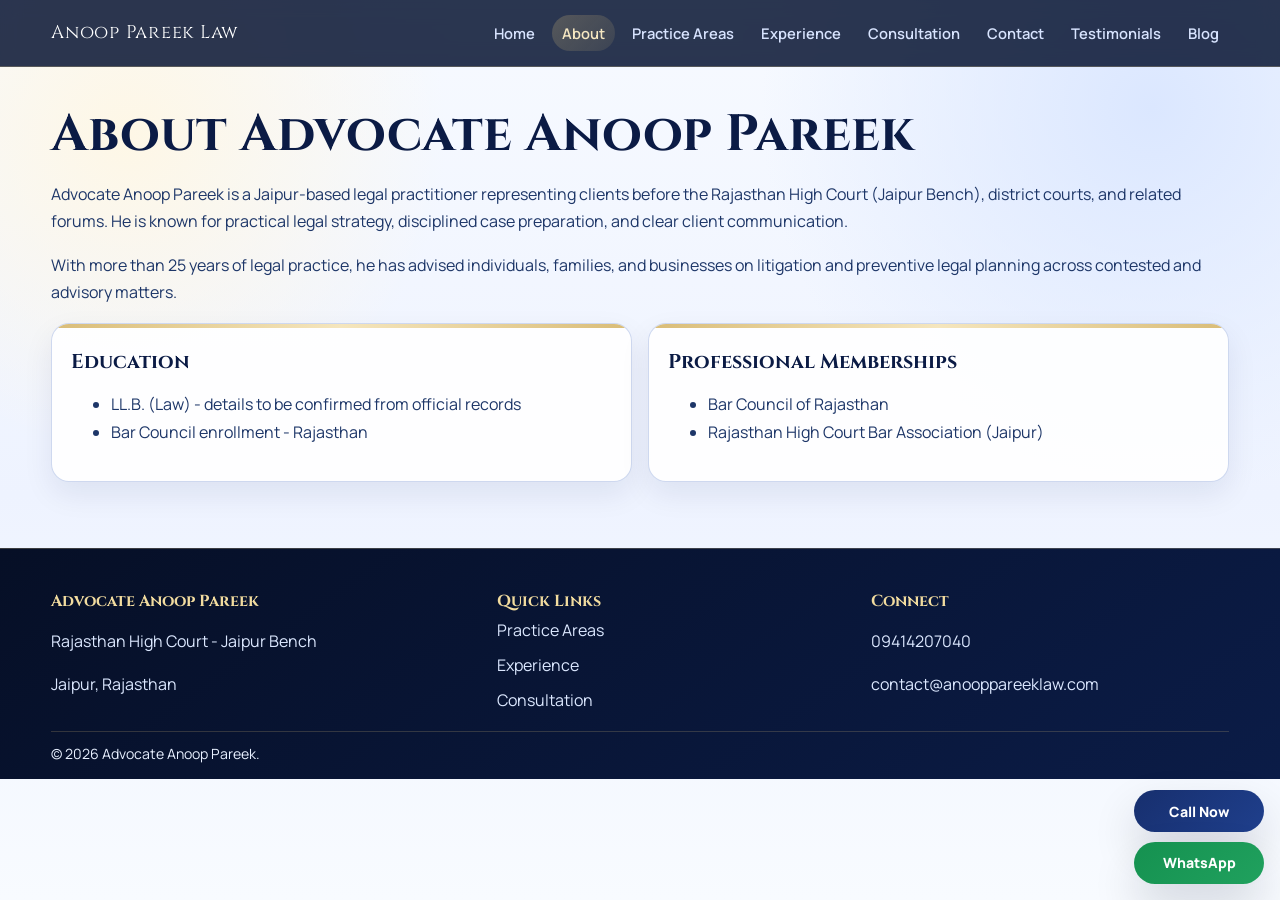
==== about.html @ b4b886d9 "Add files via upload" ====
﻿<!doctype html><html lang="en"><head><meta charset="utf-8" /><meta name="viewport" content="width=device-width, initial-scale=1" /><title>About | Advocate Anoop Pareek</title><meta name="description" content="Biography and professional journey of Advocate Anoop Pareek." /><link rel="stylesheet" href="assets/css/style.css" /></head><body>
<header class="site-header"><div class="container nav-wrap"><a class="brand" href="index.html">Anoop Pareek Law</a><nav><a href="index.html">Home</a><a href="about.html">About</a><a href="practice-areas.html">Practice Areas</a><a href="experience.html">Experience</a><a href="consultation.html">Consultation</a><a href="contact.html">Contact</a><a href="testimonials.html">Testimonials</a><a href="blog.html">Blog</a></nav></div></header>
<main class="container section"><h1 class="page-title">About Advocate Anoop Pareek</h1><p>Advocate Anoop Pareek is a Jaipur-based legal practitioner representing clients before the Rajasthan High Court (Jaipur Bench), district courts, and related forums. He is known for practical legal strategy, disciplined case preparation, and clear client communication.</p><p>With more than 25 years of legal practice, he has advised individuals, families, and businesses on litigation and preventive legal planning across contested and advisory matters.</p><div class="grid two"><article class="card"><h3>Education</h3><ul><li>LL.B. (Law) - details to be confirmed from official records</li><li>Bar Council enrollment - Rajasthan</li></ul></article><article class="card"><h3>Professional Memberships</h3><ul><li>Bar Council of Rajasthan</li><li>Rajasthan High Court Bar Association (Jaipur)</li></ul></article></div></main>
<footer class="site-footer"><div class="container footer-grid"><div><h4>Advocate Anoop Pareek</h4><p>Rajasthan High Court - Jaipur Bench</p><p>Jaipur, Rajasthan</p></div><div><h4>Quick Links</h4><ul><li><a href="practice-areas.html">Practice Areas</a></li><li><a href="experience.html">Experience</a></li><li><a href="consultation.html">Consultation</a></li></ul></div><div><h4>Connect</h4><p><a href="tel:+919414207040">09414207040</a></p><p><a href="mailto:contact@anooppareeklaw.com">contact@anooppareeklaw.com</a></p></div></div><div class="container copyright">© 2026 Advocate Anoop Pareek.</div></footer>
<div class="floating-actions"><a class="float-btn call" href="tel:+919414207040">Call Now</a><a class="float-btn whatsapp" href="https://wa.me/919414207040" target="_blank">WhatsApp</a></div><script src="assets/js/main.js"></script></body></html>
---- assets/css/style.css ----
﻿@import url('https://fonts.googleapis.com/css2?family=Cinzel:wght@500;700&family=Manrope:wght@400;500;600;700;800&display=swap');

:root {
  --navy-950: #060f26;
  --navy-900: #0b1b45;
  --navy-800: #142c66;
  --slate-100: #eef3ff;
  --slate-200: #dbe5ff;
  --slate-400: #8ea2d1;
  --gold-500: #c8a34d;
  --gold-400: #e0c37d;
  --text: #102349;
  --white: #ffffff;
  --max: 1180px;
  --shadow-soft: 0 12px 30px rgba(13, 29, 71, 0.08);
  --shadow-strong: 0 22px 45px rgba(7, 17, 44, 0.16);
}

* { box-sizing: border-box; }

html, body {
  margin: 0;
  padding: 0;
}

body {
  font-family: "Manrope", sans-serif;
  color: var(--text);
  background:
    radial-gradient(circle at 10% 15%, #fef7e6 0%, transparent 23%),
    radial-gradient(circle at 90% 12%, #dbe7ff 0%, transparent 28%),
    linear-gradient(180deg, #f7faff 0%, #eef3ff 55%, #f8fbff 100%);
  min-height: 100vh;
}

a {
  color: var(--navy-800);
  text-decoration: none;
}

img {
  display: block;
  max-width: 100%;
}

.container {
  width: min(var(--max), 92%);
  margin: 0 auto;
}

.site-header {
  position: sticky;
  top: 0;
  z-index: 40;
  backdrop-filter: blur(10px);
  background: rgba(7, 19, 50, 0.85);
  border-bottom: 1px solid rgba(224, 195, 125, 0.25);
}

.nav-wrap {
  display: flex;
  align-items: center;
  justify-content: space-between;
  gap: 1rem;
  padding: 0.95rem 0;
}

.brand {
  color: var(--white);
  font-family: "Cinzel", serif;
  font-size: 1.15rem;
  letter-spacing: 0.04em;
}

nav {
  display: flex;
  flex-wrap: wrap;
  gap: 0.45rem;
  justify-content: flex-end;
}

nav a {
  color: #d8e4ff;
  font-size: 0.92rem;
  font-weight: 600;
  padding: 0.48rem 0.62rem;
  border-radius: 999px;
  transition: 0.25s ease;
}

nav a:hover,
nav a.active {
  background: linear-gradient(135deg, rgba(224, 195, 125, 0.24), rgba(224, 195, 125, 0.1));
  color: #f6e8c2;
}

main {
  position: relative;
}

.hero {
  min-height: calc(100vh - 76px);
  display: grid;
  grid-template-columns: 1.1fr 0.9fr;
  gap: 2.3rem;
  align-items: center;
  padding: 4rem 0 2.8rem;
}

.eyebrow {
  display: inline-flex;
  align-items: center;
  gap: 0.45rem;
  font-size: 0.78rem;
  letter-spacing: 0.13em;
  text-transform: uppercase;
  color: #7b5f1f;
  background: linear-gradient(135deg, #f8eac6, #fff5db);
  border: 1px solid rgba(200, 163, 77, 0.28);
  border-radius: 999px;
  padding: 0.36rem 0.78rem;
  margin: 0 0 0.9rem;
}

h1, h2, h3, h4 {
  font-family: "Cinzel", serif;
  margin: 0.35rem 0;
  color: var(--navy-900);
}

h1 { font-size: clamp(2.05rem, 4vw, 3.2rem); line-height: 1.15; }
h2 { font-size: clamp(1.06rem, 2.3vw, 1.45rem); color: var(--navy-800); font-weight: 500; }
h3 { font-size: 1.25rem; }

p, li {
  line-height: 1.72;
  color: #1d3668;
}

.section {
  padding: 2.1rem 0;
}

.page-title {
  margin-bottom: 0.7rem;
}

.grid {
  display: grid;
  grid-template-columns: repeat(4, minmax(0, 1fr));
  gap: 1rem;
}

.grid.two {
  grid-template-columns: repeat(2, minmax(0, 1fr));
}

.card {
  position: relative;
  background: rgba(255, 255, 255, 0.9);
  border: 1px solid rgba(162, 180, 224, 0.52);
  border-radius: 18px;
  padding: 1.18rem;
  box-shadow: var(--shadow-soft);
  overflow: hidden;
  transition: transform 0.25s ease, box-shadow 0.25s ease;
}

.card::before {
  content: "";
  position: absolute;
  inset: 0 auto auto 0;
  width: 100%;
  height: 4px;
  background: linear-gradient(90deg, #d5b568, #f4e3b6, #d5b568);
  opacity: 0.9;
}

.card:hover {
  transform: translateY(-4px);
  box-shadow: var(--shadow-strong);
}

.photo-wrap {
  display: flex;
  justify-content: center;
}

.photo {
  border-radius: 20px;
  border: 3px solid rgba(224, 195, 125, 0.5);
  background: linear-gradient(145deg, #f4f7ff, #e0e8ff);
  box-shadow: var(--shadow-strong);
}

.btn {
  display: inline-flex;
  align-items: center;
  justify-content: center;
  padding: 0.76rem 1.05rem;
  border-radius: 999px;
  font-size: 0.92rem;
  font-weight: 700;
  letter-spacing: 0.01em;
  border: 0;
  transition: 0.22s ease;
}

.btn:hover {
  transform: translateY(-2px);
}

.cta-row {
  display: flex;
  gap: 0.7rem;
  flex-wrap: wrap;
  margin-top: 1.25rem;
}

.primary {
  background: linear-gradient(135deg, #e3c67f, #c69a3c);
  color: #1a1a1a;
}

.secondary {
  background: linear-gradient(135deg, var(--navy-800), var(--navy-900));
  color: var(--white);
}

.tertiary {
  border: 1px solid rgba(20, 44, 102, 0.45);
  color: var(--navy-800);
  background: #fff;
}

.highlight {
  background: linear-gradient(135deg, #0c1f4d, #0f2a69);
  border: 1px solid rgba(224, 195, 125, 0.24);
  border-radius: 20px;
  padding: 1.35rem;
  color: #e9f0ff;
  box-shadow: var(--shadow-strong);
}

.highlight h3,
.highlight li { color: #eef4ff; }

.form {
  display: grid;
  gap: 1rem;
  max-width: 760px;
}

.form label {
  display: grid;
  gap: 0.38rem;
  font-weight: 700;
  color: #1c3569;
}

input, textarea {
  font: inherit;
  border-radius: 11px;
  border: 1px solid #bfd0f7;
  background: #fdfefe;
  padding: 0.72rem;
  outline: none;
}

input:focus,
textarea:focus {
  border-color: #5d7ed1;
  box-shadow: 0 0 0 3px rgba(93, 126, 209, 0.18);
}

#status {
  font-weight: 700;
  color: #2c4f95;
  margin: 0;
}

.map-wrap iframe {
  width: 100%;
  min-height: 330px;
  border: 0;
  border-radius: 12px;
}

.site-footer {
  margin-top: 2rem;
  background: linear-gradient(145deg, #060f26, #0b1c47);
  color: #e8f0ff;
  border-top: 1px solid rgba(224, 195, 125, 0.24);
  padding: 2.2rem 0 1rem;
}

.footer-grid {
  display: grid;
  grid-template-columns: 1.2fr 1fr 1fr;
  gap: 1rem;
}

.site-footer h4 {
  color: #f2dc9f;
}

.site-footer p,
.site-footer li,
.site-footer a {
  color: #dce8ff;
}

.site-footer ul {
  margin: 0;
  padding: 0;
  list-style: none;
  display: grid;
  gap: 0.45rem;
}

.copyright {
  margin-top: 1rem;
  padding-top: 0.8rem;
  border-top: 1px solid rgba(224, 195, 125, 0.2);
  font-size: 0.88rem;
}

.floating-actions {
  position: fixed;
  right: 1rem;
  bottom: 1rem;
  display: grid;
  gap: 0.58rem;
  z-index: 90;
}

.float-btn {
  min-width: 130px;
  text-align: center;
  font-size: 0.88rem;
  font-weight: 800;
  color: var(--white);
  border-radius: 999px;
  padding: 0.73rem 0.9rem;
  box-shadow: var(--shadow-strong);
}

.float-btn.call { background: linear-gradient(135deg, #172f6e, #1f3f8c); }
.float-btn.whatsapp { background: linear-gradient(135deg, #159150, #20a15e); }

.reveal {
  opacity: 0;
  transform: translateY(16px);
  transition: opacity 0.5s ease, transform 0.5s ease;
}

.reveal.show {
  opacity: 1;
  transform: translateY(0);
}

@media (max-width: 1020px) {
  .hero {
    grid-template-columns: 1fr;
    min-height: auto;
    padding-top: 2.4rem;
  }

  .grid {
    grid-template-columns: repeat(2, minmax(0, 1fr));
  }

  .footer-grid {
    grid-template-columns: 1fr 1fr;
  }
}

@media (max-width: 700px) {
  .nav-wrap {
    flex-direction: column;
    align-items: flex-start;
  }

  nav {
    width: 100%;
    overflow-x: auto;
    padding-bottom: 0.25rem;
    flex-wrap: nowrap;
  }

  nav a { white-space: nowrap; }

  .grid,
  .grid.two,
  .footer-grid {
    grid-template-columns: 1fr;
  }

  .floating-actions {
    right: 0.75rem;
    bottom: 0.75rem;
  }

  .float-btn {
    min-width: 116px;
    font-size: 0.82rem;
  }
}
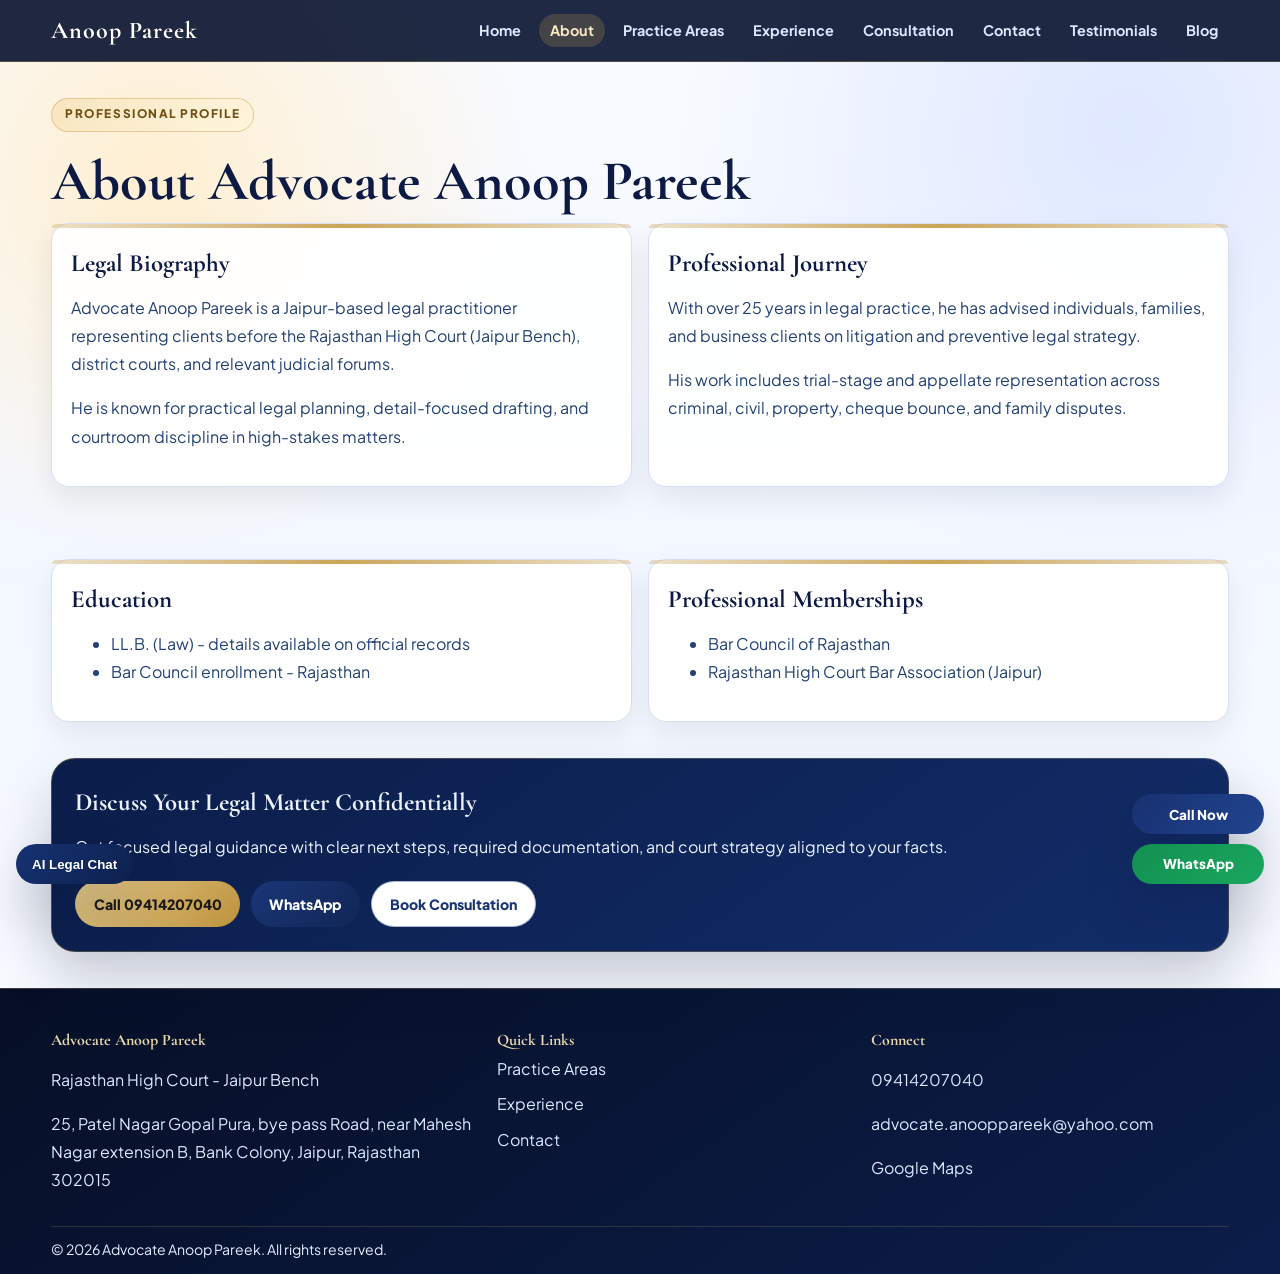
==== commit 5478c43f: "Add files via upload" ====
--- a/about.html
+++ b/about.html
@@ -1,7 +1,97 @@
-﻿<!doctype html><html lang="en"><head><meta charset="utf-8" /><meta name="viewport" content="width=device-width, initial-scale=1" /><title>About | Advocate Anoop Pareek</title><meta name="description" content="Biography and professional journey of Advocate Anoop Pareek." /><link rel="stylesheet" href="assets/css/style.css" /></head><body>
-<header class="site-header"><div class="container nav-wrap"><a class="brand" href="index.html">Anoop Pareek Law</a><nav><a href="index.html">Home</a><a href="about.html">About</a><a href="practice-areas.html">Practice Areas</a><a href="experience.html">Experience</a><a href="consultation.html">Consultation</a><a href="contact.html">Contact</a><a href="testimonials.html">Testimonials</a><a href="blog.html">Blog</a></nav></div></header>
-<main class="container section"><h1 class="page-title">About Advocate Anoop Pareek</h1><p>Advocate Anoop Pareek is a Jaipur-based legal practitioner representing clients before the Rajasthan High Court (Jaipur Bench), district courts, and related forums. He is known for practical legal strategy, disciplined case preparation, and clear client communication.</p><p>With more than 25 years of legal practice, he has advised individuals, families, and businesses on litigation and preventive legal planning across contested and advisory matters.</p><div class="grid two"><article class="card"><h3>Education</h3><ul><li>LL.B. (Law) - details to be confirmed from official records</li><li>Bar Council enrollment - Rajasthan</li></ul></article><article class="card"><h3>Professional Memberships</h3><ul><li>Bar Council of Rajasthan</li><li>Rajasthan High Court Bar Association (Jaipur)</li></ul></article></div></main>
-<footer class="site-footer"><div class="container footer-grid"><div><h4>Advocate Anoop Pareek</h4><p>Rajasthan High Court - Jaipur Bench</p><p>Jaipur, Rajasthan</p></div><div><h4>Quick Links</h4><ul><li><a href="practice-areas.html">Practice Areas</a></li><li><a href="experience.html">Experience</a></li><li><a href="consultation.html">Consultation</a></li></ul></div><div><h4>Connect</h4><p><a href="tel:+919414207040">09414207040</a></p><p><a href="mailto:contact@anooppareeklaw.com">contact@anooppareeklaw.com</a></p></div></div><div class="container copyright">© 2026 Advocate Anoop Pareek.</div></footer>
-<div class="floating-actions"><a class="float-btn call" href="tel:+919414207040">Call Now</a><a class="float-btn whatsapp" href="https://wa.me/919414207040" target="_blank">WhatsApp</a></div><script src="assets/js/main.js"></script></body></html>
+﻿<!doctype html>
+<html lang="en">
+<head>
+  <meta charset="utf-8" />
+  <meta name="viewport" content="width=device-width, initial-scale=1" />
+  <title>About | Advocate Anoop Pareek</title>
+    <meta name="description" content="About | Advocate Anoop Pareek - legal services by Advocate Anoop Pareek in Jaipur, Rajasthan High Court Jaipur Bench." />
+    <meta name="robots" content="index,follow" />
+  <link rel="canonical" href="https://www.anooppareeklaw.com/about.html" />
+  <meta property="og:type" content="website" />
+  <meta property="og:url" content="https://www.anooppareeklaw.com/about.html" />
+  <meta property="og:image" content="https://www.anooppareeklaw.com/assets/images/anup.jpg" />
+  <meta name="twitter:card" content="summary_large_image" />
+  <meta name="twitter:image" content="https://www.anooppareeklaw.com/assets/images/anup.jpg" />
+  <link rel="stylesheet" href="assets/css/style.css" />
+</head>
+<body>
+  <header class="site-header">
+    <div class="container nav-wrap">
+      <a class="brand" href="index.html">Anoop Pareek</a>
+      <nav>
+        <a href="index.html">Home</a><a href="about.html">About</a><a href="practice-areas.html">Practice Areas</a><a href="experience.html">Experience</a><a href="consultation.html">Consultation</a><a href="contact.html">Contact</a><a href="testimonials.html">Testimonials</a><a href="blog.html">Blog</a>
+      </nav>
+    </div>
+  </header>
+
+  <main>
+    <section class="container section">
+      <p class="eyebrow">Professional Profile</p>
+      <h1 class="page-title">About Advocate Anoop Pareek</h1>
+      <div class="grid two">
+        <article class="card">
+          <h3>Legal Biography</h3>
+          <p>Advocate Anoop Pareek is a Jaipur-based legal practitioner representing clients before the Rajasthan High Court (Jaipur Bench), district courts, and relevant judicial forums.</p>
+          <p>He is known for practical legal planning, detail-focused drafting, and courtroom discipline in high-stakes matters.</p>
+        </article>
+        <article class="card">
+          <h3>Professional Journey</h3>
+          <p>With over 25 years in legal practice, he has advised individuals, families, and business clients on litigation and preventive legal strategy.</p>
+          <p>His work includes trial-stage and appellate representation across criminal, civil, property, cheque bounce, and family disputes.</p>
+        </article>
+      </div>
+    </section>
+
+    <section class="container section">
+      <div class="grid two">
+        <article class="card">
+          <h3>Education</h3>
+          <ul>
+            <li>LL.B. (Law) - details available on official records</li>
+            <li>Bar Council enrollment - Rajasthan</li>
+          </ul>
+        </article>
+        <article class="card">
+          <h3>Professional Memberships</h3>
+          <ul>
+            <li>Bar Council of Rajasthan</li>
+            <li>Rajasthan High Court Bar Association (Jaipur)</li>
+          </ul>
+        </article>
+      </div>
+    </section>
+
+    <section class="container section conversion-panel">
+      <h3>Discuss Your Legal Matter Confidentially</h3>
+      <p>Get focused legal guidance with clear next steps, required documentation, and court strategy aligned to your facts.</p>
+      <div class="cta-row">
+        <a class="btn primary" href="tel:+919414207040">Call 09414207040</a>
+        <a class="btn secondary" href="https://wa.me/919414207040" target="_blank">WhatsApp</a>
+        <a class="btn tertiary" href="consultation.html">Book Consultation</a>
+      </div>
+    </section>
+  </main>
+
+  <footer class="site-footer">
+    <div class="container footer-grid">
+      <div><h4>Advocate Anoop Pareek</h4><p>Rajasthan High Court - Jaipur Bench</p><p>25, Patel Nagar Gopal Pura, bye pass Road, near Mahesh Nagar extension B, Bank Colony, Jaipur, Rajasthan 302015</p></div>
+      <div><h4>Quick Links</h4><ul><li><a href="practice-areas.html">Practice Areas</a></li><li><a href="experience.html">Experience</a></li><li><a href="contact.html">Contact</a></li></ul></div>
+      <div><h4>Connect</h4><p><a href="tel:+919414207040">09414207040</a></p><p><a href="mailto:advocate.anooppareek@yahoo.com">advocate.anooppareek@yahoo.com</a></p><p><a href="https://share.google/X09A1ukUbsNyIQKoE" target="_blank">Google Maps</a></p></div>
+    </div>
+    <div class="container copyright">© 2026 Advocate Anoop Pareek. All rights reserved.</div>
+  </footer>
+
+  <div class="floating-actions">
+    <a class="float-btn call" href="tel:+919414207040">Call Now</a>
+    <a class="float-btn whatsapp" href="https://wa.me/919414207040" target="_blank">WhatsApp</a>
+  </div>
+
+  <script src="assets/js/main.js"></script>
+</body>
+</html>
 
 
+
+
+
+
--- a/assets/css/style.css
+++ b/assets/css/style.css
@@ -1,408 +1,433 @@
-﻿@import url('https://fonts.googleapis.com/css2?family=Cinzel:wght@500;700&family=Manrope:wght@400;500;600;700;800&display=swap');
+﻿@import url('https://fonts.googleapis.com/css2?family=Cormorant+Garamond:wght@500;600;700&family=Plus+Jakarta+Sans:wght@400;500;600;700;800&display=swap');
 
 :root {
-  --navy-950: #060f26;
-  --navy-900: #0b1b45;
-  --navy-800: #142c66;
-  --slate-100: #eef3ff;
-  --slate-200: #dbe5ff;
-  --slate-400: #8ea2d1;
-  --gold-500: #c8a34d;
-  --gold-400: #e0c37d;
-  --text: #102349;
-  --white: #ffffff;
-  --max: 1180px;
-  --shadow-soft: 0 12px 30px rgba(13, 29, 71, 0.08);
-  --shadow-strong: 0 22px 45px rgba(7, 17, 44, 0.16);
+  --navy-950: #060f24;
+  --navy-900: #0c1a44;
+  --navy-800: #173271;
+  --ink: #173160;
+  --gold: #c8a154;
+  --gold-soft: #ebd9af;
+  --line: #d6def0;
+  --bg: #f2f6ff;
+  --white: #fff;
+  --max: 1220px;
+  --shadow-sm: 0 12px 28px rgba(9, 20, 50, 0.08);
+  --shadow-lg: 0 28px 56px rgba(8, 18, 44, 0.2);
 }
 
 * { box-sizing: border-box; }
-
-html, body {
-  margin: 0;
-  padding: 0;
-}
-
+html, body { margin: 0; padding: 0; }
 body {
-  font-family: "Manrope", sans-serif;
-  color: var(--text);
+  font-family: "Plus Jakarta Sans", sans-serif;
+  color: var(--ink);
   background:
-    radial-gradient(circle at 10% 15%, #fef7e6 0%, transparent 23%),
-    radial-gradient(circle at 90% 12%, #dbe7ff 0%, transparent 28%),
-    linear-gradient(180deg, #f7faff 0%, #eef3ff 55%, #f8fbff 100%);
-  min-height: 100vh;
-}
-
-a {
-  color: var(--navy-800);
-  text-decoration: none;
-}
-
-img {
-  display: block;
-  max-width: 100%;
-}
-
-.container {
-  width: min(var(--max), 92%);
-  margin: 0 auto;
-}
+    radial-gradient(circle at 88% 10%, #dee8ff 0%, transparent 28%),
+    radial-gradient(circle at 12% 14%, #ffefd1 0%, transparent 24%),
+    linear-gradient(180deg, #f9fbff 0%, #f3f7ff 45%, #f9fbff 100%);
+}
+
+img { max-width: 100%; display: block; }
+a { color: var(--navy-800); text-decoration: none; }
+a:hover { text-decoration: underline; }
+.container { width: min(var(--max), 92%); margin: 0 auto; }
 
 .site-header {
   position: sticky;
   top: 0;
-  z-index: 40;
+  z-index: 90;
   backdrop-filter: blur(10px);
-  background: rgba(7, 19, 50, 0.85);
-  border-bottom: 1px solid rgba(224, 195, 125, 0.25);
+  background: rgba(8, 18, 47, 0.9);
+  border-bottom: 1px solid rgba(200, 161, 84, 0.28);
 }
 
 .nav-wrap {
   display: flex;
-  align-items: center;
   justify-content: space-between;
+  align-items: center;
   gap: 1rem;
-  padding: 0.95rem 0;
+  padding: .88rem 0;
 }
 
 .brand {
-  color: var(--white);
-  font-family: "Cinzel", serif;
-  font-size: 1.15rem;
-  letter-spacing: 0.04em;
+  font-family: "Cormorant Garamond", serif;
+  font-size: 1.5rem;
+  color: #fff;
+  letter-spacing: .04em;
+  font-weight: 700;
 }
 
 nav {
   display: flex;
   flex-wrap: wrap;
-  gap: 0.45rem;
   justify-content: flex-end;
+  gap: .45rem;
 }
 
 nav a {
-  color: #d8e4ff;
-  font-size: 0.92rem;
-  font-weight: 600;
-  padding: 0.48rem 0.62rem;
+  color: #dce8ff;
+  font-size: .9rem;
+  font-weight: 700;
+  padding: .46rem .68rem;
   border-radius: 999px;
-  transition: 0.25s ease;
-}
-
-nav a:hover,
-nav a.active {
-  background: linear-gradient(135deg, rgba(224, 195, 125, 0.24), rgba(224, 195, 125, 0.1));
-  color: #f6e8c2;
-}
-
-main {
+  transition: .2s ease;
+}
+
+nav a.active,
+nav a:hover {
+  color: #f8e8c4;
+  background: rgba(200, 161, 84, .22);
+  text-decoration: none;
+}
+
+.hero {
+  min-height: calc(100vh - 74px);
+  display: grid;
+  grid-template-columns: 1.1fr .9fr;
+  gap: 2.1rem;
+  align-items: center;
+  padding: 4rem 0 3rem;
   position: relative;
-}
-
-.hero {
-  min-height: calc(100vh - 76px);
-  display: grid;
-  grid-template-columns: 1.1fr 0.9fr;
-  gap: 2.3rem;
-  align-items: center;
-  padding: 4rem 0 2.8rem;
 }
 
 .eyebrow {
   display: inline-flex;
   align-items: center;
-  gap: 0.45rem;
-  font-size: 0.78rem;
-  letter-spacing: 0.13em;
+  gap: .42rem;
+  padding: .35rem .82rem;
+  background: linear-gradient(135deg, #f7e5bf, #fff5dd);
+  border: 1px solid rgba(200, 161, 84, .45);
+  border-radius: 999px;
+  color: #6f5117;
+  font-size: .74rem;
+  letter-spacing: .13em;
   text-transform: uppercase;
-  color: #7b5f1f;
-  background: linear-gradient(135deg, #f8eac6, #fff5db);
-  border: 1px solid rgba(200, 163, 77, 0.28);
+  font-weight: 800;
+  margin: 0 0 .9rem;
+}
+
+h1, h2, h3, h4 {
+  margin: .32rem 0;
+  font-family: "Cormorant Garamond", serif;
+  color: var(--navy-900);
+}
+
+h1 { font-size: clamp(2.25rem, 4.4vw, 3.8rem); line-height: 1.1; }
+h2 { font-size: clamp(1.08rem, 2.4vw, 1.6rem); color: var(--navy-800); font-weight: 600; }
+h3 { font-size: 1.55rem; }
+
+p, li { color: #234173; line-height: 1.76; }
+
+.hero-sub { max-width: 65ch; }
+
+.cta-row {
+  margin-top: 1.25rem;
+  display: flex;
+  flex-wrap: wrap;
+  gap: .7rem;
+}
+
+.btn {
+  display: inline-flex;
+  align-items: center;
+  justify-content: center;
   border-radius: 999px;
-  padding: 0.36rem 0.78rem;
-  margin: 0 0 0.9rem;
-}
-
-h1, h2, h3, h4 {
-  font-family: "Cinzel", serif;
-  margin: 0.35rem 0;
+  border: 0;
+  padding: .82rem 1.14rem;
+  font-size: .88rem;
+  font-weight: 800;
+  transition: .2s ease;
+}
+
+.btn:hover { transform: translateY(-2px); text-decoration: none; }
+.primary { background: linear-gradient(135deg, #e2c787, #be923d); color: #191919; }
+.secondary { background: linear-gradient(135deg, #1a3676, #102655); color: #fff; }
+.tertiary { background: #fff; color: #183473; border: 1px solid rgba(24, 52, 115, .35); }
+
+.photo-wrap { display: flex; justify-content: center; }
+.photo {
+  width: 100%;
+  max-width: 400px;
+  border-radius: 20px;
+  border: 3px solid rgba(235, 217, 175, .9);
+  box-shadow: var(--shadow-lg);
+}
+
+.hero-kpis {
+  margin-top: 1.2rem;
+  display: grid;
+  gap: .65rem;
+  grid-template-columns: repeat(3, minmax(0, 1fr));
+}
+
+.hero-kpis .chip {
+  background: rgba(255, 255, 255, .85);
+  border: 1px solid var(--line);
+  border-radius: 12px;
+  padding: .62rem;
+  text-align: center;
+}
+
+.hero-kpis strong {
+  display: block;
+  font-size: 1.1rem;
   color: var(--navy-900);
-}
-
-h1 { font-size: clamp(2.05rem, 4vw, 3.2rem); line-height: 1.15; }
-h2 { font-size: clamp(1.06rem, 2.3vw, 1.45rem); color: var(--navy-800); font-weight: 500; }
-h3 { font-size: 1.25rem; }
-
-p, li {
-  line-height: 1.72;
-  color: #1d3668;
-}
-
-.section {
-  padding: 2.1rem 0;
-}
-
-.page-title {
-  margin-bottom: 0.7rem;
-}
-
-.grid {
-  display: grid;
-  grid-template-columns: repeat(4, minmax(0, 1fr));
-  gap: 1rem;
-}
-
-.grid.two {
-  grid-template-columns: repeat(2, minmax(0, 1fr));
-}
+  font-family: "Cormorant Garamond", serif;
+}
+
+.section { padding: 2.25rem 0; }
+.page-title { margin-bottom: .6rem; }
+
+.grid { display: grid; grid-template-columns: repeat(4, minmax(0, 1fr)); gap: 1rem; }
+.grid.two { grid-template-columns: repeat(2, minmax(0, 1fr)); }
 
 .card {
   position: relative;
-  background: rgba(255, 255, 255, 0.9);
-  border: 1px solid rgba(162, 180, 224, 0.52);
+  background: rgba(255, 255, 255, .94);
+  border: 1px solid var(--line);
   border-radius: 18px;
   padding: 1.18rem;
-  box-shadow: var(--shadow-soft);
-  overflow: hidden;
-  transition: transform 0.25s ease, box-shadow 0.25s ease;
+  box-shadow: var(--shadow-sm);
+  transition: transform .22s ease, box-shadow .22s ease;
 }
 
 .card::before {
   content: "";
   position: absolute;
-  inset: 0 auto auto 0;
-  width: 100%;
+  left: 0;
+  right: 0;
+  top: 0;
   height: 4px;
-  background: linear-gradient(90deg, #d5b568, #f4e3b6, #d5b568);
-  opacity: 0.9;
-}
-
-.card:hover {
-  transform: translateY(-4px);
-  box-shadow: var(--shadow-strong);
-}
-
-.photo-wrap {
-  display: flex;
+  border-radius: 18px 18px 0 0;
+  background: linear-gradient(90deg, rgba(200,161,84,.32), rgba(200,161,84,.96), rgba(200,161,84,.32));
+}
+
+.card:hover { transform: translateY(-4px); box-shadow: var(--shadow-lg); }
+
+.metric { text-align: center; }
+.metric strong { display: block; font-family: "Cormorant Garamond", serif; font-size: 2rem; color: var(--navy-900); }
+
+.logo-strip {
+  margin-top: .8rem;
+  display: grid;
+  gap: .8rem;
+  grid-template-columns: repeat(4, minmax(0, 1fr));
+}
+
+.logo-badge {
+  background: #fff;
+  border: 1px solid #d4def2;
+  border-radius: 12px;
+  padding: .8rem;
+  text-align: center;
+  font-size: .84rem;
+  font-weight: 700;
+  color: #1f3f76;
+}
+
+.process { display: grid; gap: 1rem; grid-template-columns: repeat(3, minmax(0, 1fr)); }
+.step {
+  width: 34px;
+  height: 34px;
+  border-radius: 50%;
+  display: inline-flex;
+  align-items: center;
   justify-content: center;
-}
-
-.photo {
-  border-radius: 20px;
-  border: 3px solid rgba(224, 195, 125, 0.5);
-  background: linear-gradient(145deg, #f4f7ff, #e0e8ff);
-  box-shadow: var(--shadow-strong);
-}
-
-.btn {
-  display: inline-flex;
-  align-items: center;
-  justify-content: center;
-  padding: 0.76rem 1.05rem;
-  border-radius: 999px;
-  font-size: 0.92rem;
-  font-weight: 700;
-  letter-spacing: 0.01em;
-  border: 0;
-  transition: 0.22s ease;
-}
-
-.btn:hover {
-  transform: translateY(-2px);
-}
-
-.cta-row {
-  display: flex;
-  gap: 0.7rem;
-  flex-wrap: wrap;
-  margin-top: 1.25rem;
-}
-
-.primary {
-  background: linear-gradient(135deg, #e3c67f, #c69a3c);
-  color: #1a1a1a;
-}
-
-.secondary {
-  background: linear-gradient(135deg, var(--navy-800), var(--navy-900));
-  color: var(--white);
-}
-
-.tertiary {
-  border: 1px solid rgba(20, 44, 102, 0.45);
-  color: var(--navy-800);
+  background: linear-gradient(135deg, #e1c37f, #b58a31);
+  color: #1d1d1d;
+  font-weight: 900;
+  margin-bottom: .45rem;
+}
+
+.conversion-panel,
+.highlight {
+  border-radius: 24px;
+  border: 1px solid rgba(200, 161, 84, .3);
+  background: linear-gradient(145deg, #0b1d49, #122d69);
+  box-shadow: var(--shadow-lg);
+  padding: 1.45rem;
+}
+
+.conversion-panel h3,
+.conversion-panel p,
+.conversion-panel li,
+.highlight h3,
+.highlight p,
+.highlight li { color: #ecf3ff; }
+
+.faq {
+  display: grid;
+  gap: .7rem;
+}
+
+.faq details {
   background: #fff;
-}
-
-.highlight {
-  background: linear-gradient(135deg, #0c1f4d, #0f2a69);
-  border: 1px solid rgba(224, 195, 125, 0.24);
-  border-radius: 20px;
-  padding: 1.35rem;
-  color: #e9f0ff;
-  box-shadow: var(--shadow-strong);
-}
-
-.highlight h3,
-.highlight li { color: #eef4ff; }
-
-.form {
-  display: grid;
-  gap: 1rem;
-  max-width: 760px;
-}
-
-.form label {
-  display: grid;
-  gap: 0.38rem;
-  font-weight: 700;
-  color: #1c3569;
-}
-
+  border: 1px solid #d5dff3;
+  border-radius: 12px;
+  padding: .85rem 1rem;
+}
+
+.faq summary {
+  cursor: pointer;
+  font-weight: 700;
+  color: #1a3770;
+}
+
+.form { display: grid; gap: 1rem; max-width: 780px; }
+.form label { display: grid; gap: .35rem; font-weight: 700; color: #1c3569; }
 input, textarea {
   font: inherit;
   border-radius: 11px;
   border: 1px solid #bfd0f7;
-  background: #fdfefe;
-  padding: 0.72rem;
-  outline: none;
-}
-
-input:focus,
-textarea:focus {
-  border-color: #5d7ed1;
-  box-shadow: 0 0 0 3px rgba(93, 126, 209, 0.18);
-}
-
-#status {
-  font-weight: 700;
-  color: #2c4f95;
-  margin: 0;
-}
-
-.map-wrap iframe {
+  background: #fff;
+  padding: .72rem;
+}
+input:focus, textarea:focus { outline: none; border-color: #6889de; box-shadow: 0 0 0 3px rgba(104, 137, 222, .18); }
+#status { margin: 0; font-weight: 700; color: #2d4f95; }
+
+.map-wrap iframe, .map-card iframe { width: 100%; min-height: 340px; border: 0; border-radius: 12px; }
+
+.site-footer {
+  margin-top: 2.3rem;
+  background: linear-gradient(145deg, #060f26, #0b1d49);
+  border-top: 1px solid rgba(200, 161, 84, .27);
+  color: #e6eeff;
+  padding: 2.2rem 0 1rem;
+}
+
+.footer-grid { display: grid; gap: 1rem; grid-template-columns: 1.2fr 1fr 1fr; }
+.site-footer h4 { color: var(--gold-soft); }
+.site-footer p, .site-footer li, .site-footer a { color: #dce8ff; }
+.site-footer ul { list-style: none; margin: 0; padding: 0; display: grid; gap: .45rem; }
+.copyright { margin-top: 1rem; padding-top: .8rem; border-top: 1px solid rgba(200, 161, 84, .2); font-size: .88rem; }
+
+.floating-actions { position: fixed; right: 1rem; bottom: 1rem; display: grid; gap: .58rem; z-index: 90; }
+.float-btn {
+  min-width: 132px;
+  text-align: center;
+  border-radius: 999px;
+  font-size: .84rem;
+  font-weight: 800;
+  color: #fff;
+  padding: .73rem .9rem;
+  box-shadow: var(--shadow-lg);
+}
+.float-btn.call { background: linear-gradient(135deg, #183170, #214590); }
+.float-btn.whatsapp { background: linear-gradient(135deg, #129050, #1aa75f); }
+
+/* AI Chatbot */
+.chat-launcher {
+  position: fixed;
+  left: 1rem;
+  bottom: 1rem;
+  z-index: 95;
+  border: 0;
+  border-radius: 999px;
+  padding: .78rem 1rem;
+  background: linear-gradient(135deg, #163273, #0d214d);
+  color: #fff;
+  font-weight: 800;
+  box-shadow: var(--shadow-lg);
+  cursor: pointer;
+}
+
+.chatbot {
+  position: fixed;
+  left: 1rem;
+  bottom: 4.4rem;
+  width: min(380px, calc(100vw - 1.5rem));
+  max-height: 70vh;
+  background: #fff;
+  border: 1px solid #d2ddf5;
+  border-radius: 16px;
+  box-shadow: var(--shadow-lg);
+  overflow: hidden;
+  z-index: 96;
+  display: none;
+}
+
+.chatbot.open { display: flex; flex-direction: column; }
+.chat-head {
+  background: linear-gradient(145deg, #0b1d49, #12306e);
+  color: #fff;
+  padding: .75rem .9rem;
+  display: flex;
+  justify-content: space-between;
+  align-items: center;
+  font-size: .88rem;
+  font-weight: 700;
+}
+.chat-head button {
+  border: 0;
+  background: transparent;
+  color: #fff;
+  font-size: 1.05rem;
+  cursor: pointer;
+}
+
+.chat-log {
+  padding: .75rem;
+  overflow-y: auto;
+  display: grid;
+  gap: .6rem;
+  background: #f5f8ff;
+}
+
+.msg {
+  padding: .62rem .7rem;
+  border-radius: 12px;
+  font-size: .86rem;
+  line-height: 1.55;
+}
+
+.msg.bot { background: #fff; border: 1px solid #d6e0f5; color: #1a376d; }
+.msg.user { background: linear-gradient(135deg, #1b3779, #143065); color: #fff; margin-left: 1rem; }
+
+.chat-tools {
+  padding: .6rem .7rem;
+  border-top: 1px solid #d6def1;
+  background: #fff;
+  display: grid;
+  gap: .45rem;
+}
+
+.chat-tools .row { display: flex; gap: .4rem; }
+.chat-tools input, .chat-tools select {
   width: 100%;
-  min-height: 330px;
+  border: 1px solid #c3d2f3;
+  border-radius: 10px;
+  padding: .55rem;
+  font-size: .82rem;
+}
+.chat-tools button {
   border: 0;
-  border-radius: 12px;
-}
-
-.site-footer {
-  margin-top: 2rem;
-  background: linear-gradient(145deg, #060f26, #0b1c47);
-  color: #e8f0ff;
-  border-top: 1px solid rgba(224, 195, 125, 0.24);
-  padding: 2.2rem 0 1rem;
-}
-
-.footer-grid {
-  display: grid;
-  grid-template-columns: 1.2fr 1fr 1fr;
-  gap: 1rem;
-}
-
-.site-footer h4 {
-  color: #f2dc9f;
-}
-
-.site-footer p,
-.site-footer li,
-.site-footer a {
-  color: #dce8ff;
-}
-
-.site-footer ul {
-  margin: 0;
-  padding: 0;
-  list-style: none;
-  display: grid;
-  gap: 0.45rem;
-}
-
-.copyright {
-  margin-top: 1rem;
-  padding-top: 0.8rem;
-  border-top: 1px solid rgba(224, 195, 125, 0.2);
-  font-size: 0.88rem;
-}
-
-.floating-actions {
-  position: fixed;
-  right: 1rem;
-  bottom: 1rem;
-  display: grid;
-  gap: 0.58rem;
-  z-index: 90;
-}
-
-.float-btn {
-  min-width: 130px;
-  text-align: center;
-  font-size: 0.88rem;
-  font-weight: 800;
-  color: var(--white);
-  border-radius: 999px;
-  padding: 0.73rem 0.9rem;
-  box-shadow: var(--shadow-strong);
-}
-
-.float-btn.call { background: linear-gradient(135deg, #172f6e, #1f3f8c); }
-.float-btn.whatsapp { background: linear-gradient(135deg, #159150, #20a15e); }
-
-.reveal {
-  opacity: 0;
-  transform: translateY(16px);
-  transition: opacity 0.5s ease, transform 0.5s ease;
-}
-
-.reveal.show {
-  opacity: 1;
-  transform: translateY(0);
-}
-
-@media (max-width: 1020px) {
-  .hero {
-    grid-template-columns: 1fr;
-    min-height: auto;
-    padding-top: 2.4rem;
-  }
-
-  .grid {
-    grid-template-columns: repeat(2, minmax(0, 1fr));
-  }
-
-  .footer-grid {
-    grid-template-columns: 1fr 1fr;
-  }
-}
-
-@media (max-width: 700px) {
-  .nav-wrap {
-    flex-direction: column;
-    align-items: flex-start;
-  }
-
-  nav {
-    width: 100%;
-    overflow-x: auto;
-    padding-bottom: 0.25rem;
-    flex-wrap: nowrap;
-  }
-
+  border-radius: 10px;
+  background: linear-gradient(135deg, #1a3777, #102857);
+  color: #fff;
+  font-size: .82rem;
+  font-weight: 700;
+  padding: .56rem .7rem;
+  cursor: pointer;
+}
+
+.chat-note { font-size: .72rem; color: #5e7098; }
+
+.reveal { opacity: 0; transform: translateY(16px); transition: opacity .5s ease, transform .5s ease; }
+.reveal.show { opacity: 1; transform: translateY(0); }
+
+@media (max-width: 1024px) {
+  .hero { grid-template-columns: 1fr; min-height: auto; padding-top: 2.3rem; }
+  .grid { grid-template-columns: repeat(2, minmax(0, 1fr)); }
+  .process { grid-template-columns: 1fr; }
+  .logo-strip { grid-template-columns: repeat(2, minmax(0, 1fr)); }
+  .footer-grid { grid-template-columns: 1fr 1fr; }
+}
+
+@media (max-width: 720px) {
+  .nav-wrap { flex-direction: column; align-items: flex-start; }
+  nav { width: 100%; overflow-x: auto; padding-bottom: .25rem; flex-wrap: nowrap; }
   nav a { white-space: nowrap; }
-
-  .grid,
-  .grid.two,
-  .footer-grid {
-    grid-template-columns: 1fr;
-  }
-
-  .floating-actions {
-    right: 0.75rem;
-    bottom: 0.75rem;
-  }
-
-  .float-btn {
-    min-width: 116px;
-    font-size: 0.82rem;
-  }
+  .grid, .grid.two, .footer-grid, .hero-kpis { grid-template-columns: 1fr; }
+  .floating-actions { display: none; }
+  .chatbot { left: .6rem; bottom: 4.2rem; }
+  .chat-launcher { left: .6rem; }
 }
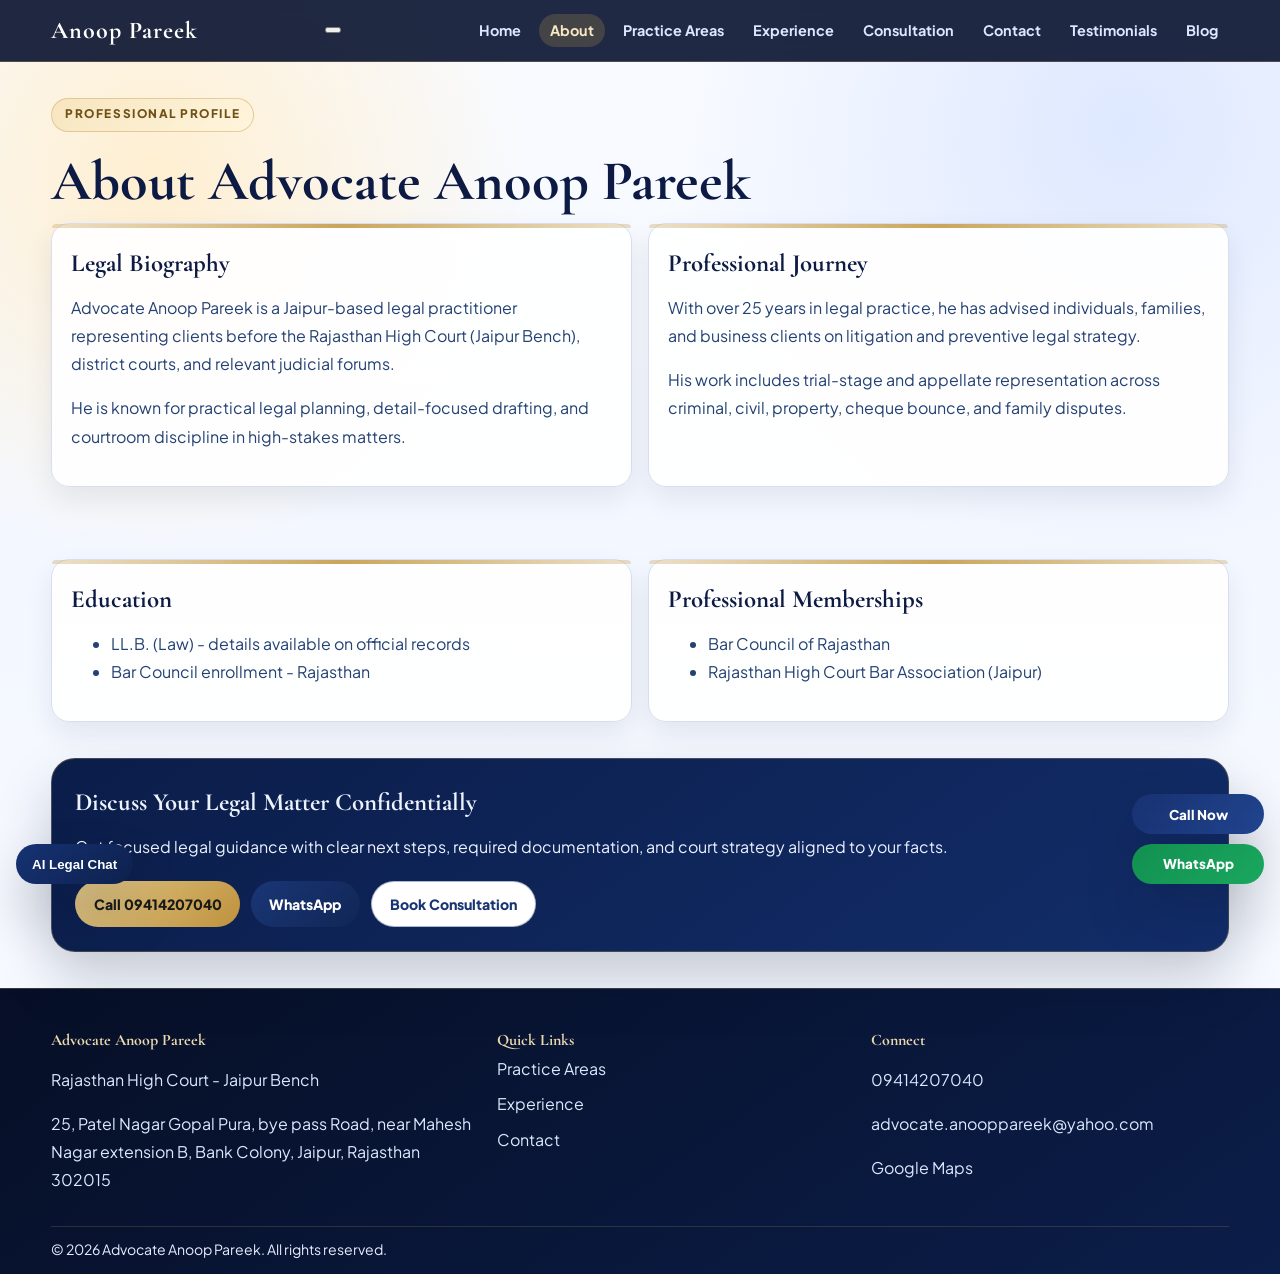
==== commit 40977134: "Add files via upload" ====
--- a/about.html
+++ b/about.html
@@ -1,4 +1,4 @@
-﻿<!doctype html>
+<!doctype html>
 <html lang="en">
 <head>
   <meta charset="utf-8" />
@@ -16,13 +16,18 @@
 </head>
 <body>
   <header class="site-header">
-    <div class="container nav-wrap">
-      <a class="brand" href="index.html">Anoop Pareek</a>
-      <nav>
-        <a href="index.html">Home</a><a href="about.html">About</a><a href="practice-areas.html">Practice Areas</a><a href="experience.html">Experience</a><a href="consultation.html">Consultation</a><a href="contact.html">Contact</a><a href="testimonials.html">Testimonials</a><a href="blog.html">Blog</a>
-      </nav>
-    </div>
-  </header>
+  <div class="container nav-wrap">
+    <a class="brand" href="index.html">Anoop Pareek</a>
+    <button class="menu-toggle" type="button" aria-expanded="false" aria-controls="site-nav" aria-label="Open menu">
+      <span></span>
+      <span></span>
+      <span></span>
+    </button>
+    <nav class="site-nav" id="site-nav">
+      <a href="index.html">Home</a><a href="about.html">About</a><a href="practice-areas.html">Practice Areas</a><a href="experience.html">Experience</a><a href="consultation.html">Consultation</a><a href="contact.html">Contact</a><a href="testimonials.html">Testimonials</a><a href="blog.html">Blog</a>
+    </nav>
+  </div>
+</header>
 
   <main>
     <section class="container section">
--- a/assets/css/style.css
+++ b/assets/css/style.css
@@ -1,4 +1,4 @@
-﻿@import url('https://fonts.googleapis.com/css2?family=Cormorant+Garamond:wght@500;600;700&family=Plus+Jakarta+Sans:wght@400;500;600;700;800&display=swap');
+@import url('https://fonts.googleapis.com/css2?family=Cormorant+Garamond:wght@500;600;700&family=Plus+Jakarta+Sans:wght@400;500;600;700;800&display=swap');
 
 :root {
   --navy-950: #060f24;
@@ -15,7 +15,20 @@
   --shadow-lg: 0 28px 56px rgba(8, 18, 44, 0.2);
 }
 
-* { box-sizing: border-box; }
+* { box-sizing: border-box; }
+html {
+  scroll-behavior: smooth;
+}
+
+#bcr-election-search {
+  scroll-margin-top: 96px;
+}
+
+.jump-link {
+  background: rgba(255, 255, 255, .86);
+  color: var(--navy-800);
+  border: 1px solid rgba(24, 52, 115, .18);
+}
 html, body { margin: 0; padding: 0; }
 body {
   font-family: "Plus Jakarta Sans", sans-serif;
@@ -206,6 +219,40 @@
 .metric { text-align: center; }
 .metric strong { display: block; font-family: "Cormorant Garamond", serif; font-size: 2rem; color: var(--navy-900); }
 
+
+.campaign-banner {
+  border-radius: 28px;
+  border: 1px solid rgba(200, 161, 84, .28);
+  background:
+    radial-gradient(circle at top right, rgba(232, 206, 145, .22), transparent 28%),
+    linear-gradient(145deg, #09193f, #14306e);
+  box-shadow: var(--shadow-lg);
+}
+
+.large-banner {
+  overflow: hidden;
+  padding: 1rem;
+}
+
+.campaign-poster {
+  width: 100%;
+  min-height: 420px;
+  object-fit: cover;
+  object-position: center;
+  border-radius: 20px;
+  border: 1px solid rgba(235, 217, 175, .35);
+  box-shadow: var(--shadow-sm);
+}
+
+.campaign-actions {
+  display: grid;
+  gap: .75rem;
+}
+
+.banner-actions {
+  grid-template-columns: repeat(2, minmax(0, 1fr));
+  padding: 1rem 0 .25rem;
+}
 .logo-strip {
   margin-top: .8rem;
   display: grid;
@@ -414,20 +461,176 @@
 .reveal { opacity: 0; transform: translateY(16px); transition: opacity .5s ease, transform .5s ease; }
 .reveal.show { opacity: 1; transform: translateY(0); }
 
-@media (max-width: 1024px) {
+@media (max-width: 1024px) {
+  .campaign-banner { grid-template-columns: 1fr; }
   .hero { grid-template-columns: 1fr; min-height: auto; padding-top: 2.3rem; }
   .grid { grid-template-columns: repeat(2, minmax(0, 1fr)); }
   .process { grid-template-columns: 1fr; }
-  .logo-strip { grid-template-columns: repeat(2, minmax(0, 1fr)); }
+  
+.campaign-banner {
+  border-radius: 28px;
+  border: 1px solid rgba(200, 161, 84, .28);
+  background:
+    radial-gradient(circle at top right, rgba(232, 206, 145, .22), transparent 28%),
+    linear-gradient(145deg, #09193f, #14306e);
+  box-shadow: var(--shadow-lg);
+}
+
+.large-banner {
+  overflow: hidden;
+  padding: 1rem;
+}
+
+.campaign-poster {
+  width: 100%;
+  min-height: 420px;
+  object-fit: cover;
+  object-position: center;
+  border-radius: 20px;
+  border: 1px solid rgba(235, 217, 175, .35);
+  box-shadow: var(--shadow-sm);
+}
+
+.campaign-actions {
+  display: grid;
+  gap: .75rem;
+}
+
+.banner-actions {
+  grid-template-columns: repeat(2, minmax(0, 1fr));
+  padding: 1rem 0 .25rem;
+}
+.logo-strip { grid-template-columns: repeat(2, minmax(0, 1fr)); }
   .footer-grid { grid-template-columns: 1fr 1fr; }
 }
 
-@media (max-width: 720px) {
+@media (max-width: 720px) {
+  .campaign-poster { min-height: 260px; }
+  .banner-actions { grid-template-columns: 1fr; }
   .nav-wrap { flex-direction: column; align-items: flex-start; }
-  nav { width: 100%; overflow-x: auto; padding-bottom: .25rem; flex-wrap: nowrap; }
-  nav a { white-space: nowrap; }
+  nav { width: 100%; overflow-x: visible; padding-bottom: .25rem; flex-wrap: wrap; justify-content: flex-start; }
+  nav a { white-space: normal; }
   .grid, .grid.two, .footer-grid, .hero-kpis { grid-template-columns: 1fr; }
   .floating-actions { display: none; }
   .chatbot { left: .6rem; bottom: 4.2rem; }
   .chat-launcher { left: .6rem; }
 }
+
+.bcr-search {
+  padding-top: 1.4rem;
+}
+
+.search-form {
+  display: grid;
+  grid-template-columns: minmax(0, 1fr) auto;
+  gap: .75rem;
+  margin-top: 1rem;
+}
+
+.search-form input {
+  font: inherit;
+  border-radius: 999px;
+  border: 1px solid #bfd0f7;
+  background: #fff;
+  padding: .85rem 1rem;
+}
+
+.search-meta {
+  margin: .9rem 0 0;
+  font-size: .92rem;
+  color: #45639a;
+}
+
+.results-grid {
+  display: grid;
+  gap: 1rem;
+  margin-top: 1rem;
+}
+
+.result-card {
+  border: 1px solid #d3def3;
+  border-radius: 16px;
+  background: linear-gradient(180deg, #ffffff, #f8fbff);
+  padding: 1rem;
+  box-shadow: var(--shadow-sm);
+}
+
+.result-card h4 {
+  margin-bottom: .55rem;
+}
+
+.result-meta {
+  display: grid;
+  grid-template-columns: repeat(2, minmax(0, 1fr));
+  gap: .55rem 1rem;
+}
+
+.result-meta span {
+  color: #284779;
+  font-size: .92rem;
+}
+
+.result-meta strong {
+  color: var(--navy-900);
+}
+
+@media (max-width: 720px) {
+  .campaign-poster { min-height: 260px; }
+  .banner-actions { grid-template-columns: 1fr; }
+  .search-form {
+    grid-template-columns: 1fr;
+  }
+
+  .result-meta {
+    grid-template-columns: 1fr;
+  }
+}
+@media (max-width: 720px) {
+  .large-banner {
+    padding: .65rem;
+  }
+
+  .campaign-poster {
+    min-height: 0 !important;
+    height: auto !important;
+    max-height: none !important;
+    object-fit: contain !important;
+    object-position: center !important;
+    background: #0b1d49;
+  }
+
+  .banner-actions {
+    grid-template-columns: 1fr !important;
+  }
+}
+
+/* Final overflow guards */
+html, body {
+  max-width: 100%;
+  overflow-x: hidden;
+}
+
+body {
+  position: relative;
+}
+
+main, section, .container, .hero, .grid, .grid.two, .process, .footer-grid, .logo-strip, .campaign-banner {
+  max-width: 100%;
+  min-width: 0;
+}
+
+.btn {
+  white-space: normal;
+  text-align: center;
+}
+
+.cta-row > .btn,
+.banner-actions > .btn,
+.search-form > * {
+  min-width: 0;
+}
+
+img,
+iframe {
+  max-width: 100%;
+}
